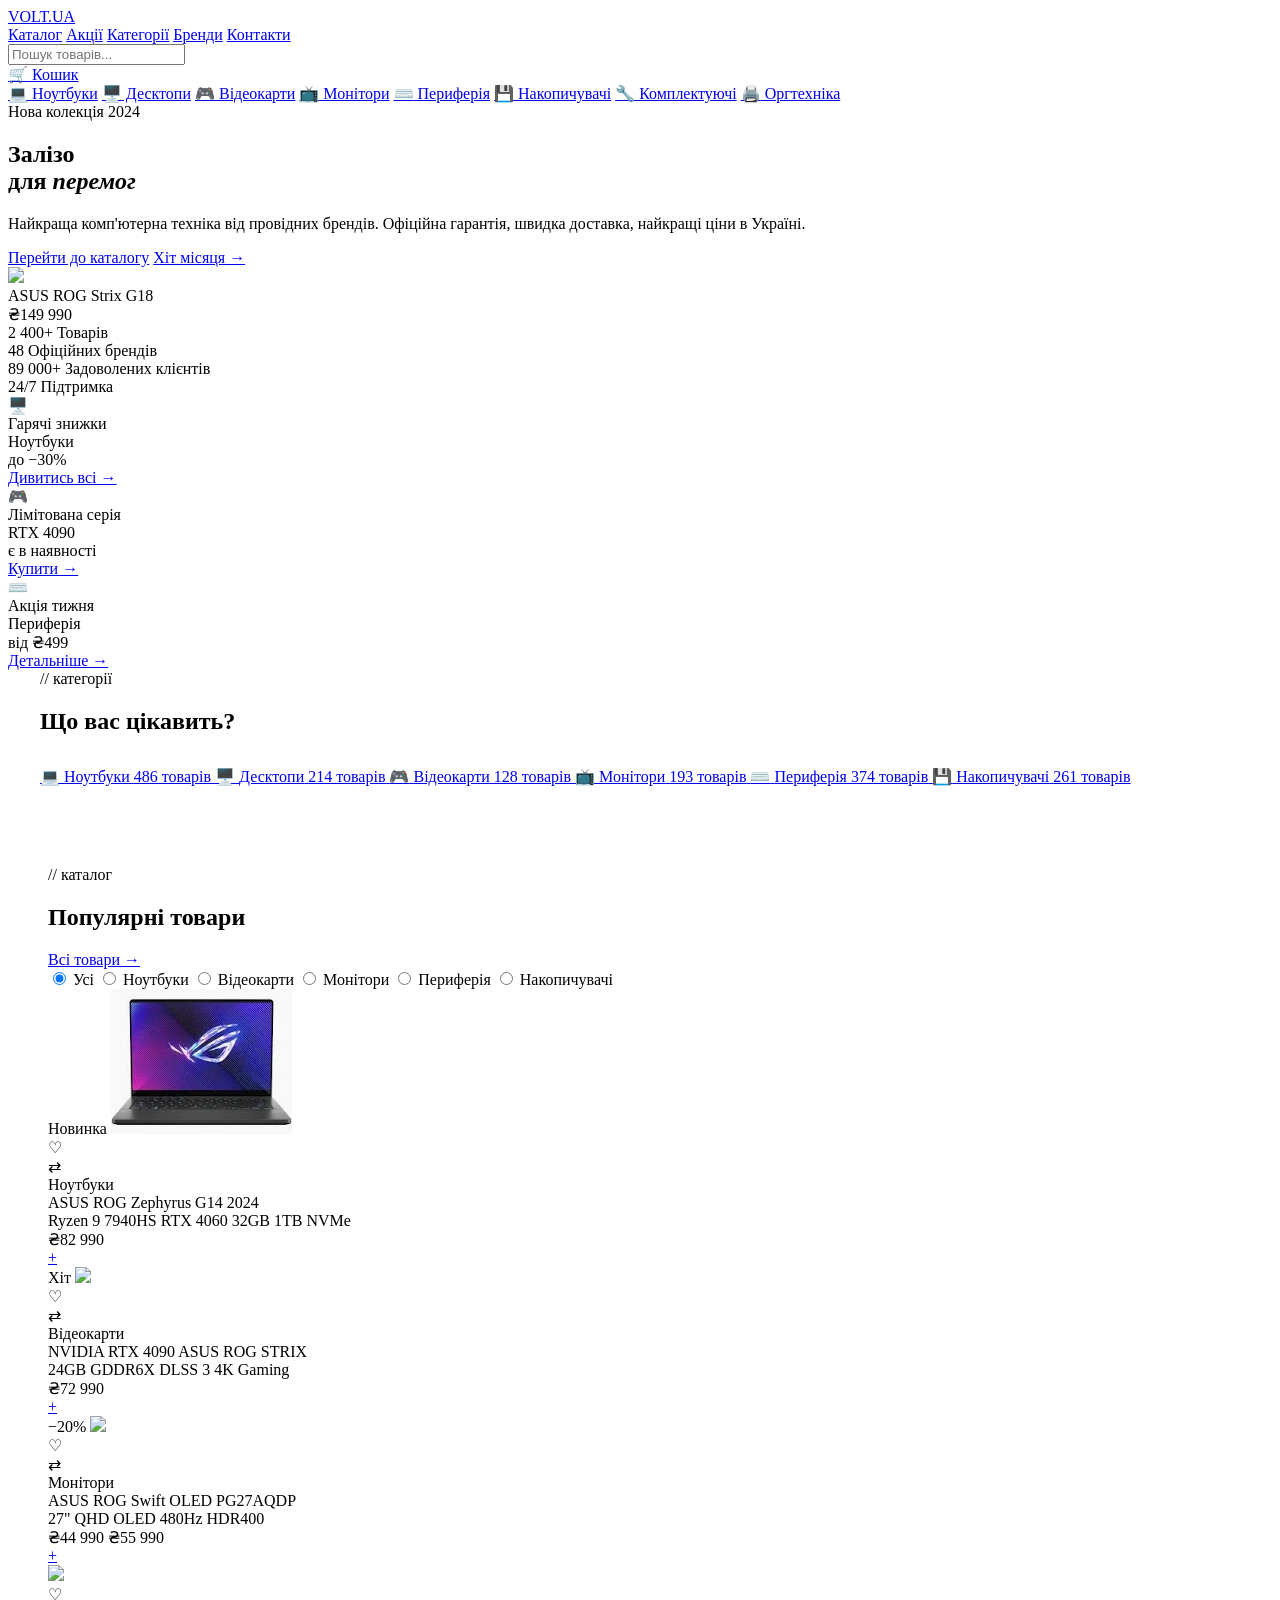
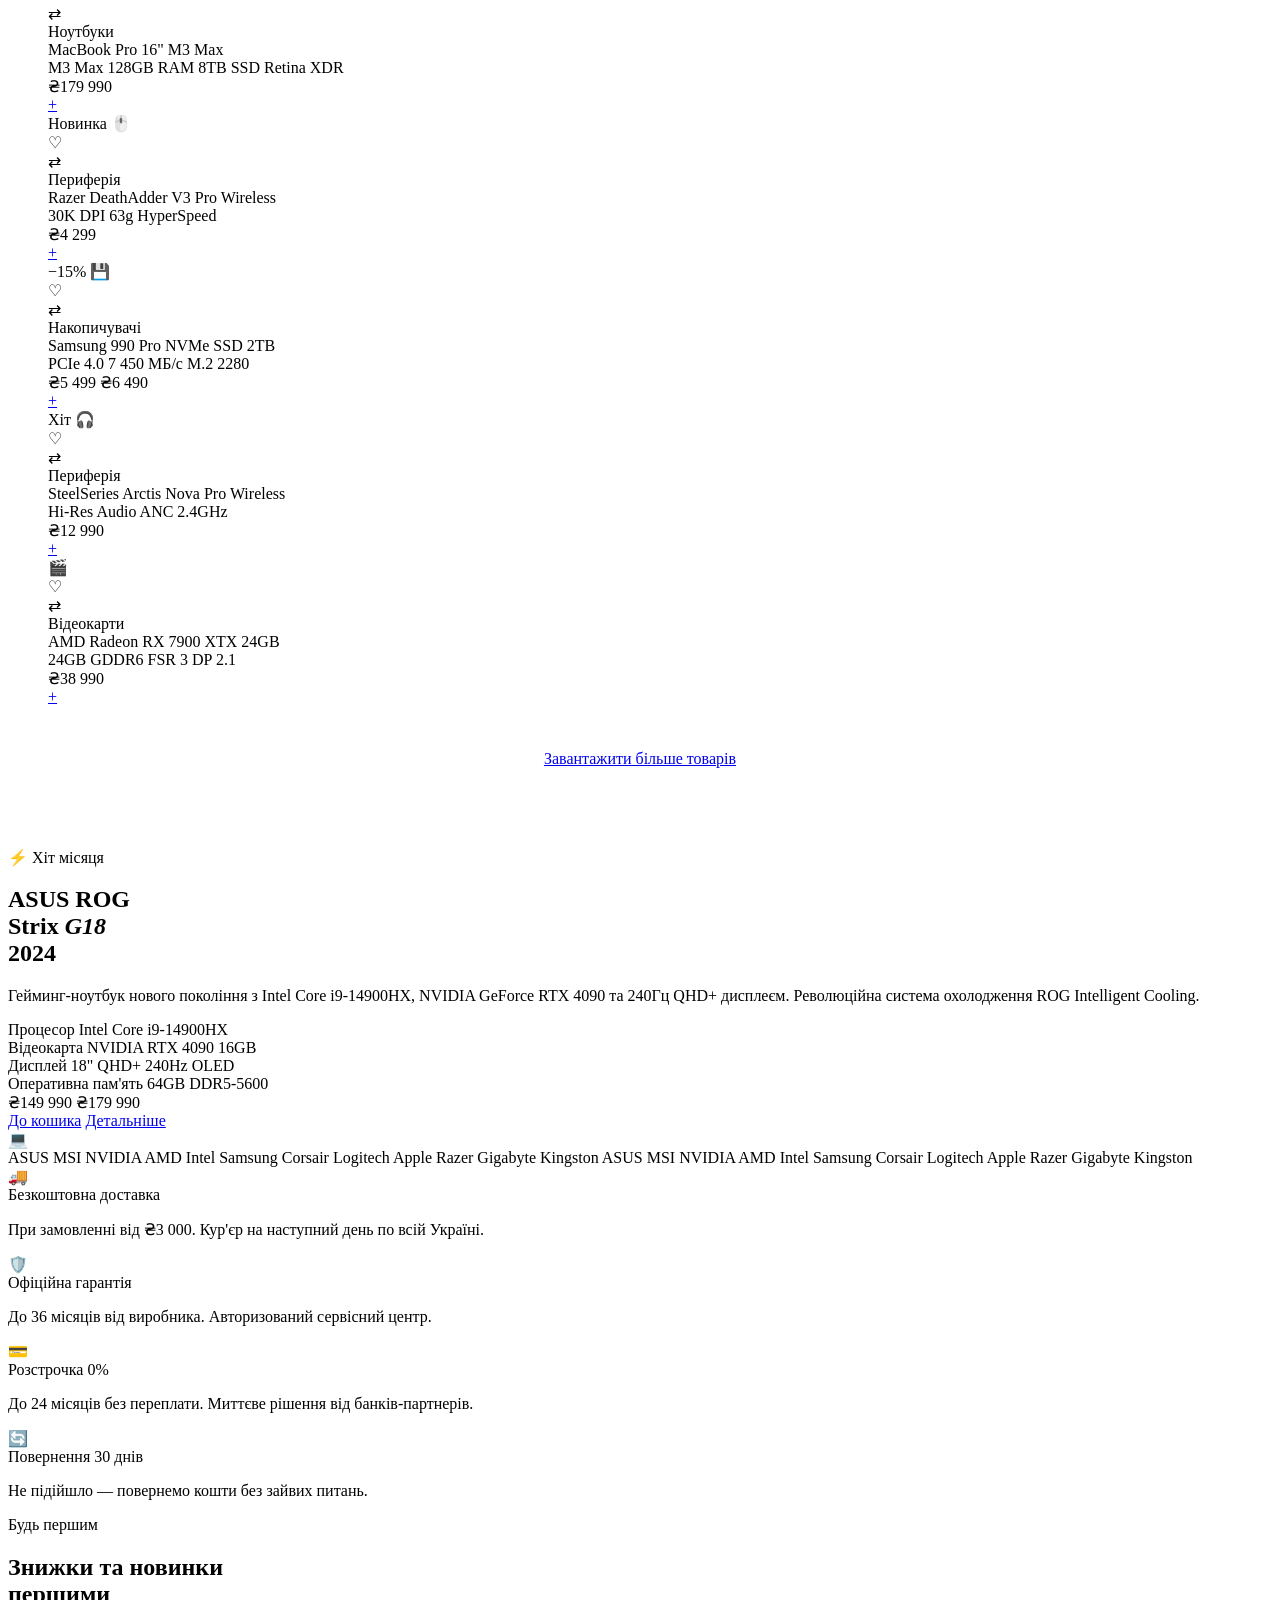
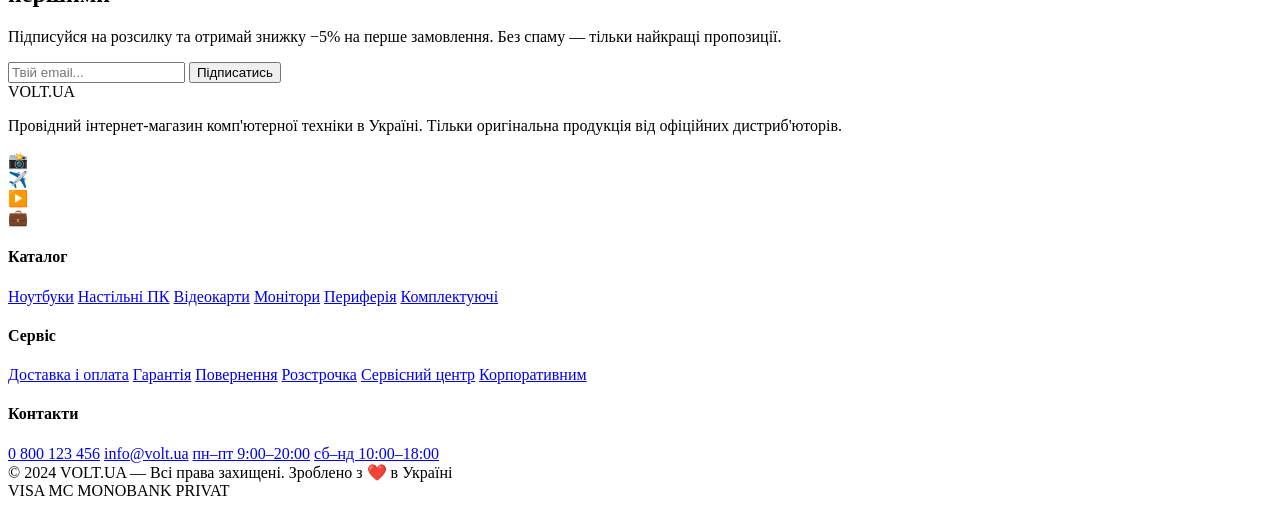
==== index.html @ b7cca6ff "Create index.html" ====
<!DOCTYPE html>
<html lang="uk">
<head>
<meta charset="UTF-8">
<meta name="viewport" content="width=device-width, initial-scale=1.0">
<title>VOLT — Комп'ютерна техніка</title>
<link href="https://fonts.googleapis.com/css2?family=Bebas+Neue&family=DM+Sans:ital,wght@0,300;0,400;0,500;0,700;1,300&display=swap" rel="stylesheet">
<link rel="stylesheet" href="style.css">
</head>
<body>

<!-- ══════════════ HEADER ══════════════ -->
<header>
  <div class="nav-top">
    <a href="index.htnl" class="logo">VOLT<span>.</span>UA</a>
    <nav>
      <a href="#catalog">Каталог</a>
      <a href="#deal">Акції</a>
      <a href="categories.html">Категорії</a>
      <a href="#">Бренди</a>
      <a href="#">Контакти</a>
    </nav>
    <div class="nav-actions">
      <div class="search-wrap">
        <input type="text" placeholder="Пошук товарів...">
      </div>
      <a href="#" class="btn-cart">🛒 Кошик</a>
    </div>
  </div>
  <div class="nav-cats">
    <a href="#"><span class="icon">💻</span> Ноутбуки</a>
    <a href="#"><span class="icon">🖥️</span> Десктопи</a>
    <a href="#"><span class="icon">🎮</span> Відеокарти</a>
    <a href="#"><span class="icon">📺</span> Монітори</a>
    <a href="#"><span class="icon">⌨️</span> Периферія</a>
    <a href="#"><span class="icon">💾</span> Накопичувачі</a>
    <a href="#"><span class="icon">🔧</span> Комплектуючі</a>
    <a href="#"><span class="icon">🖨️</span> Оргтехніка</a>
  </div>
</header>

<!-- ══════════════ HERO ══════════════ -->
<section class="hero">
  <div class="hero-left">
    <div class="hero-eyebrow">Нова колекція 2024</div>
    <h1>Залізо<br>для <em>перемог</em></h1>
    <p class="hero-desc">Найкраща комп'ютерна техніка від провідних брендів. Офіційна гарантія, швидка доставка, найкращі ціни в Україні.</p>
    <div class="hero-buttons">
      <a href="#catalog" class="btn-primary">Перейти до каталогу</a>
      <a href="#deal" class="btn-ghost">Хіт місяця →</a>
    </div>
  </div>
  <div class="hero-right">
    <div class="hero-product">
      <span class="hero-product-emoji"><img src="https://encrypted-tbn2.gstatic.com/shopping?q=tbn:ANd9GcSAC4GEEsWsHorjK1Jh6kfJPAqMal9rqmzGXRKTaHQz8v4PM6tdvOJUWlpyDZQX04gEIL6eSB9Iofv35BbT1B2S3VdIdwy3G1aPJ7u5HfM7FJLKIXAPGVtzKfrZF0kI7_7Br0mo82LzsQ&usqp=CAc"></span>
      <div class="hero-product-info">
        <div class="hero-product-name">ASUS ROG Strix G18</div>
        <div class="hero-product-price">₴149 990</div>
      </div>
    </div>
  </div>
  <div class="hero-stats">
    <div class="stat">
      <span class="stat-num">2 400+</span>
      <span class="stat-label">Товарів</span>
    </div>
    <div class="stat">
      <span class="stat-num">48</span>
      <span class="stat-label">Офіційних брендів</span>
    </div>
    <div class="stat">
      <span class="stat-num">89 000+</span>
      <span class="stat-label">Задоволених клієнтів</span>
    </div>
    <div class="stat">
      <span class="stat-num">24/7</span>
      <span class="stat-label">Підтримка</span>
    </div>
  </div>
</section>

<!-- ══════════════ PROMO ROW ══════════════ -->
<div class="promo-row">
  <div class="promo-card promo-card-1">
    <span class="promo-emoji">🖥️</span>
    <div class="promo-over">Гарячі знижки</div>
    <div class="promo-title">Ноутбуки<br>до −30%</div>
    <a href="#catalog" class="promo-link">Дивитись всі →</a>
  </div>
  <div class="promo-card promo-card-2">
    <span class="promo-emoji">🎮</span>
    <div class="promo-over">Лімітована серія</div>
    <div class="promo-title">RTX 4090<br>є в наявності</div>
    <a href="#catalog" class="promo-link">Купити →</a>
  </div>
  <div class="promo-card promo-card-3">
    <span class="promo-emoji">⌨️</span>
    <div class="promo-over">Акція тижня</div>
    <div class="promo-title">Периферія<br>від ₴499</div>
    <a href="#catalog" class="promo-link">Детальніше →</a>
  </div>
</div>

<!-- ══════════════ CATEGORIES ══════════════ -->
<section class="cat-section" id="categories">
  <div class="section-head" style="max-width:1200px;margin:0 auto 32px;">
    <div>
      <span class="section-label">// категорії</span>
      <h2 class="section-title">Що вас цікавить?</h2>
    </div>
  </div>
  <div class="cat-grid" style="max-width:1200px;margin:0 auto;">
    <a href="#" class="cat-card">
      <span class="cat-emoji">💻</span>
      <span class="cat-name">Ноутбуки</span>
      <span class="cat-count">486 товарів</span>
    </a>
    <a href="#" class="cat-card">
      <span class="cat-emoji">🖥️</span>
      <span class="cat-name">Десктопи</span>
      <span class="cat-count">214 товарів</span>
    </a>
    <a href="#" class="cat-card">
      <span class="cat-emoji">🎮</span>
      <span class="cat-name">Відеокарти</span>
      <span class="cat-count">128 товарів</span>
    </a>
    <a href="#" class="cat-card">
      <span class="cat-emoji">📺</span>
      <span class="cat-name">Монітори</span>
      <span class="cat-count">193 товарів</span>
    </a>
    <a href="#" class="cat-card">
      <span class="cat-emoji">⌨️</span>
      <span class="cat-name">Периферія</span>
      <span class="cat-count">374 товарів</span>
    </a>
    <a href="#" class="cat-card">
      <span class="cat-emoji">💾</span>
      <span class="cat-name">Накопичувачі</span>
      <span class="cat-count">261 товарів</span>
    </a>
  </div>
</section>

<!-- ══════════════ CATALOG ══════════════ -->
<section class="products-section" id="catalog" style="padding: 80px 40px; background: var(--paper);">
  <div style="max-width:1200px; margin: 0 auto;">
    <div class="section-head">
      <div>
        <span class="section-label">// каталог</span>
        <h2 class="section-title">Популярні товари</h2>
      </div>
      <a href="#" class="section-link">Всі товари →</a>
    </div>

    <!-- CSS-only filter tabs -->
    <div class="filter-wrap">
      <input type="radio" name="cat" id="f-all"        checked>
      <label class="filter-label" for="f-all">Усі</label>

      <input type="radio" name="cat" id="f-laptop">
      <label class="filter-label" for="f-laptop">Ноутбуки</label>

      <input type="radio" name="cat" id="f-gpu">
      <label class="filter-label" for="f-gpu">Відеокарти</label>

      <input type="radio" name="cat" id="f-monitor">
      <label class="filter-label" for="f-monitor">Монітори</label>

      <input type="radio" name="cat" id="f-peripheral">
      <label class="filter-label" for="f-peripheral">Периферія</label>

      <input type="radio" name="cat" id="f-storage">
      <label class="filter-label" for="f-storage">Накопичувачі</label>
    </div>

    <div class="products-grid">

      <!-- CARD 1 -->
      <div class="product-card">
        <div class="product-img-wrap">
          <span class="badge badge-new">Новинка</span>
          <span class="product-emoji"><img src="[data-uri]"></span>
          <div class="overlay-actions">
            <div class="overlay-btn" title="До бажаного">♡</div>
            <div class="overlay-btn" title="Порівняти">⇄</div>
          </div>
        </div>
        <div class="product-body">
          <div class="product-cat">Ноутбуки</div>
          <div class="product-name">ASUS ROG Zephyrus G14 2024</div>
          <div class="product-specs">
            <span class="spec">Ryzen 9 7940HS</span>
            <span class="spec">RTX 4060</span>
            <span class="spec">32GB</span>
            <span class="spec">1TB NVMe</span>
          </div>
          <div class="product-footer">
            <div class="price-block">
              <span class="price">₴82 990</span>
            </div>
            <a href="#" class="btn-add">+</a>
          </div>
        </div>
      </div>

      <!-- CARD 2 -->
      <div class="product-card">
        <div class="product-img-wrap">
          <span class="badge badge-top">Хіт</span>
          <span class="product-emoji"><img src="https://encrypted-tbn0.gstatic.com/shopping?q=tbn:ANd9GcQSTfS9SZgynrJTQGkogA1tUG-Rt7R0pGaMGbECog169invZQDd1x1CpWnk6Uh4xh0jP87QY1qUSXbvftTonrRkdrJFteoFP-eeOvoE-jb1zadgaWJ3Kqn6NOort65HE2XfYp0sK6Y&usqp=CAc"></span>
          <div class="overlay-actions">
            <div class="overlay-btn">♡</div>
            <div class="overlay-btn">⇄</div>
          </div>
        </div>
        <div class="product-body">
          <div class="product-cat">Відеокарти</div>
          <div class="product-name">NVIDIA RTX 4090 ASUS ROG STRIX</div>
          <div class="product-specs">
            <span class="spec">24GB GDDR6X</span>
            <span class="spec">DLSS 3</span>
            <span class="spec">4K Gaming</span>
          </div>
          <div class="product-footer">
            <div class="price-block">
              <span class="price">₴72 990</span>
            </div>
            <a href="#" class="btn-add">+</a>
          </div>
        </div>
      </div>

      <!-- CARD 3 -->
      <div class="product-card">
        <div class="product-img-wrap">
          <span class="badge badge-sale">−20%</span>
          <span class="product-emoji"><img src="https://encrypted-tbn0.gstatic.com/shopping?q=tbn:ANd9GcSfP3fnkNcqcLHjMYZFLxjLGPZ8iK7JZ9mSj_fHyIe-ks8vdwjk3xVb2Y3udqwdkdhgA2Uy2CdnwXNn2wfUtpNwYJIlbcuJIHVEOMcZ9xWHIx_NYeSNKRSo3JUMCCl7GG1Qq82a825Xegs&usqp=CAc"></span>
          <div class="overlay-actions">
            <div class="overlay-btn">♡</div>
            <div class="overlay-btn">⇄</div>
          </div>
        </div>
        <div class="product-body">
          <div class="product-cat">Монітори</div>
          <div class="product-name">ASUS ROG Swift OLED PG27AQDP</div>
          <div class="product-specs">
            <span class="spec">27" QHD OLED</span>
            <span class="spec">480Hz</span>
            <span class="spec">HDR400</span>
          </div>
          <div class="product-footer">
            <div class="price-block">
              <span class="price">₴44 990</span>
              <span class="price-old">₴55 990</span>
            </div>
            <a href="#" class="btn-add">+</a>
          </div>
        </div>
      </div>

      <!-- CARD 4 -->
      <div class="product-card">
        <div class="product-img-wrap">
          <span class="product-emoji"><img src="https://encrypted-tbn2.gstatic.com/shopping?q=tbn:ANd9GcRlSu5q-xAAjv3G4Az3WqLY2bEqYXc-hnwq4ZnHgR-ZCf2zFcl_VC_SK78RnVCLeZzYYRZsrS_wbjYfSV-ua2ZLOQ2gZmh7ms2e7lHNJXPV9S5R0ai6HRkm5MIdeCH8I1WQ_sjjyNH_cR8&usqp=CAc"></span>
          <div class="overlay-actions">
            <div class="overlay-btn">♡</div>
            <div class="overlay-btn">⇄</div>
          </div>
        </div>
        <div class="product-body">
          <div class="product-cat">Ноутбуки</div>
          <div class="product-name">MacBook Pro 16" M3 Max</div>
          <div class="product-specs">
            <span class="spec">M3 Max</span>
            <span class="spec">128GB RAM</span>
            <span class="spec">8TB SSD</span>
            <span class="spec">Retina XDR</span>
          </div>
          <div class="product-footer">
            <div class="price-block">
              <span class="price">₴179 990</span>
            </div>
            <a href="#" class="btn-add">+</a>
          </div>
        </div>
      </div>

      <!-- CARD 5 -->
      <div class="product-card">
        <div class="product-img-wrap">
          <span class="badge badge-new">Новинка</span>
          <span class="product-emoji">🖱️</span>
          <div class="overlay-actions">
            <div class="overlay-btn">♡</div>
            <div class="overlay-btn">⇄</div>
          </div>
        </div>
        <div class="product-body">
          <div class="product-cat">Периферія</div>
          <div class="product-name">Razer DeathAdder V3 Pro Wireless</div>
          <div class="product-specs">
            <span class="spec">30K DPI</span>
            <span class="spec">63g</span>
            <span class="spec">HyperSpeed</span>
          </div>
          <div class="product-footer">
            <div class="price-block">
              <span class="price">₴4 299</span>
            </div>
            <a href="#" class="btn-add">+</a>
          </div>
        </div>
      </div>

      <!-- CARD 6 -->
      <div class="product-card">
        <div class="product-img-wrap">
          <span class="badge badge-sale">−15%</span>
          <span class="product-emoji">💾</span>
          <div class="overlay-actions">
            <div class="overlay-btn">♡</div>
            <div class="overlay-btn">⇄</div>
          </div>
        </div>
        <div class="product-body">
          <div class="product-cat">Накопичувачі</div>
          <div class="product-name">Samsung 990 Pro NVMe SSD 2TB</div>
          <div class="product-specs">
            <span class="spec">PCIe 4.0</span>
            <span class="spec">7 450 МБ/с</span>
            <span class="spec">M.2 2280</span>
          </div>
          <div class="product-footer">
            <div class="price-block">
              <span class="price">₴5 499</span>
              <span class="price-old">₴6 490</span>
            </div>
            <a href="#" class="btn-add">+</a>
          </div>
        </div>
      </div>

      <!-- CARD 7 -->
      <div class="product-card">
        <div class="product-img-wrap">
          <span class="badge badge-top">Хіт</span>
          <span class="product-emoji">🎧</span>
          <div class="overlay-actions">
            <div class="overlay-btn">♡</div>
            <div class="overlay-btn">⇄</div>
          </div>
        </div>
        <div class="product-body">
          <div class="product-cat">Периферія</div>
          <div class="product-name">SteelSeries Arctis Nova Pro Wireless</div>
          <div class="product-specs">
            <span class="spec">Hi-Res Audio</span>
            <span class="spec">ANC</span>
            <span class="spec">2.4GHz</span>
          </div>
          <div class="product-footer">
            <div class="price-block">
              <span class="price">₴12 990</span>
            </div>
            <a href="#" class="btn-add">+</a>
          </div>
        </div>
      </div>

      <!-- CARD 8 -->
      <div class="product-card">
        <div class="product-img-wrap">
          <span class="product-emoji">🎬</span>
          <div class="overlay-actions">
            <div class="overlay-btn">♡</div>
            <div class="overlay-btn">⇄</div>
          </div>
        </div>
        <div class="product-body">
          <div class="product-cat">Відеокарти</div>
          <div class="product-name">AMD Radeon RX 7900 XTX 24GB</div>
          <div class="product-specs">
            <span class="spec">24GB GDDR6</span>
            <span class="spec">FSR 3</span>
            <span class="spec">DP 2.1</span>
          </div>
          <div class="product-footer">
            <div class="price-block">
              <span class="price">₴38 990</span>
            </div>
            <a href="#" class="btn-add">+</a>
          </div>
        </div>
      </div>

    </div><!-- /products-grid -->

    <div style="text-align:center; margin-top:44px;">
      <a href="#" class="btn-primary" style="display:inline-block;">Завантажити більше товарів</a>
    </div>
  </div>
</section>

<!-- ══════════════ DEAL OF THE MONTH ══════════════ -->
<section class="deal-section" id="deal">
  <div class="deal-inner">
    <div class="deal-left">
      <div class="deal-over">⚡ Хіт місяця</div>
      <h2 class="deal-title">ASUS ROG<br>Strix <em>G18</em><br>2024</h2>
      <p class="deal-desc">Гейминг-ноутбук нового покоління з Intel Core i9-14900HX, NVIDIA GeForce RTX 4090 та 240Гц QHD+ дисплеєм. Революційна система охолодження ROG Intelligent Cooling.</p>

      <div class="deal-specs">
        <div class="deal-spec-item">
          <span class="deal-spec-key">Процесор</span>
          <span class="deal-spec-val">Intel Core i9-14900HX</span>
        </div>
        <div class="deal-spec-item">
          <span class="deal-spec-key">Відеокарта</span>
          <span class="deal-spec-val">NVIDIA RTX 4090 16GB</span>
        </div>
        <div class="deal-spec-item">
          <span class="deal-spec-key">Дисплей</span>
          <span class="deal-spec-val">18" QHD+ 240Hz OLED</span>
        </div>
        <div class="deal-spec-item">
          <span class="deal-spec-key">Оперативна пам'ять</span>
          <span class="deal-spec-val">64GB DDR5-5600</span>
        </div>
      </div>

      <div class="deal-price-row">
        <span class="deal-price">₴149 990</span>
        <span class="deal-price-old">₴179 990</span>
      </div>
      <div class="deal-actions">
        <a href="#" class="btn-primary">До кошика</a>
        <a href="#" class="btn-ghost">Детальніше</a>
      </div>
    </div>
    <div class="deal-right">
      <span class="deal-emoji">💻</span>
    </div>
  </div>
</section>

<!-- ══════════════ BRANDS ══════════════ -->
<div class="brands-section">
  <div class="brands-inner">
    <span class="brand-item">ASUS</span>
    <span class="brand-item">MSI</span>
    <span class="brand-item">NVIDIA</span>
    <span class="brand-item">AMD</span>
    <span class="brand-item">Intel</span>
    <span class="brand-item">Samsung</span>
    <span class="brand-item">Corsair</span>
    <span class="brand-item">Logitech</span>
    <span class="brand-item">Apple</span>
    <span class="brand-item">Razer</span>
    <span class="brand-item">Gigabyte</span>
    <span class="brand-item">Kingston</span>
    <span class="brand-item">ASUS</span>
    <span class="brand-item">MSI</span>
    <span class="brand-item">NVIDIA</span>
    <span class="brand-item">AMD</span>
    <span class="brand-item">Intel</span>
    <span class="brand-item">Samsung</span>
    <span class="brand-item">Corsair</span>
    <span class="brand-item">Logitech</span>
    <span class="brand-item">Apple</span>
    <span class="brand-item">Razer</span>
    <span class="brand-item">Gigabyte</span>
    <span class="brand-item">Kingston</span>
  </div>
</div>

<!-- ══════════════ USP ══════════════ -->
<section class="usp-section">
  <div class="usp-grid">
    <div class="usp-item">
      <span class="usp-icon">🚚</span>
      <div class="usp-title">Безкоштовна доставка</div>
      <p class="usp-desc">При замовленні від ₴3 000. Кур'єр на наступний день по всій Україні.</p>
    </div>
    <div class="usp-item">
      <span class="usp-icon">🛡️</span>
      <div class="usp-title">Офіційна гарантія</div>
      <p class="usp-desc">До 36 місяців від виробника. Авторизований сервісний центр.</p>
    </div>
    <div class="usp-item">
      <span class="usp-icon">💳</span>
      <div class="usp-title">Розстрочка 0%</div>
      <p class="usp-desc">До 24 місяців без переплати. Миттєве рішення від банків-партнерів.</p>
    </div>
    <div class="usp-item">
      <span class="usp-icon">🔄</span>
      <div class="usp-title">Повернення 30 днів</div>
      <p class="usp-desc">Не підійшло — повернемо кошти без зайвих питань.</p>
    </div>
  </div>
</section>

<!-- ══════════════ NEWSLETTER ══════════════ -->
<section class="newsletter">
  <div class="newsletter-inner">
    <div class="newsletter-tag">Будь першим</div>
    <h2>Знижки та новинки<br>першими</h2>
    <p>Підписуйся на розсилку та отримай знижку −5% на перше замовлення. Без спаму — тільки найкращі пропозиції.</p>
    <div class="newsletter-form">
      <input type="email" placeholder="Твій email...">
      <button type="submit">Підписатись</button>
    </div>
  </div>
</section>

<!-- ══════════════ FOOTER ══════════════ -->
<footer>
  <div class="footer-grid">
    <div class="footer-brand">
      <span class="footer-logo">VOLT<span>.</span>UA</span>
      <p class="footer-desc">Провідний інтернет-магазин комп'ютерної техніки в Україні. Тільки оригінальна продукція від офіційних дистриб'юторів.</p>
      <div class="footer-socials">
        <div class="social-btn">📸</div>
        <div class="social-btn">✈️</div>
        <div class="social-btn">▶️</div>
        <div class="social-btn">💼</div>
      </div>
    </div>
    <div class="footer-col">
      <h4>Каталог</h4>
      <a href="#">Ноутбуки</a>
      <a href="#">Настільні ПК</a>
      <a href="#">Відеокарти</a>
      <a href="#">Монітори</a>
      <a href="#">Периферія</a>
      <a href="#">Комплектуючі</a>
    </div>
    <div class="footer-col">
      <h4>Сервіс</h4>
      <a href="#">Доставка і оплата</a>
      <a href="#">Гарантія</a>
      <a href="#">Повернення</a>
      <a href="#">Розстрочка</a>
      <a href="#">Сервісний центр</a>
      <a href="#">Корпоративним</a>
    </div>
    <div class="footer-col">
      <h4>Контакти</h4>
      <a href="#">0 800 123 456</a>
      <a href="#">info@volt.ua</a>
      <a href="#">пн–пт 9:00–20:00</a>
      <a href="#">сб–нд 10:00–18:00</a>
    </div>
  </div>
  <div class="footer-bottom">
    <span class="footer-copy">© 2024 <span>VOLT.UA</span> — Всі права захищені. Зроблено з ❤️ в Україні</span>
    <div class="footer-pay">
      <span class="pay-icon">VISA</span>
      <span class="pay-icon">MC</span>
      <span class="pay-icon">MONOBANK</span>
      <span class="pay-icon">PRIVAT</span>
    </div>
  </div>
</footer>

</body>
</html>
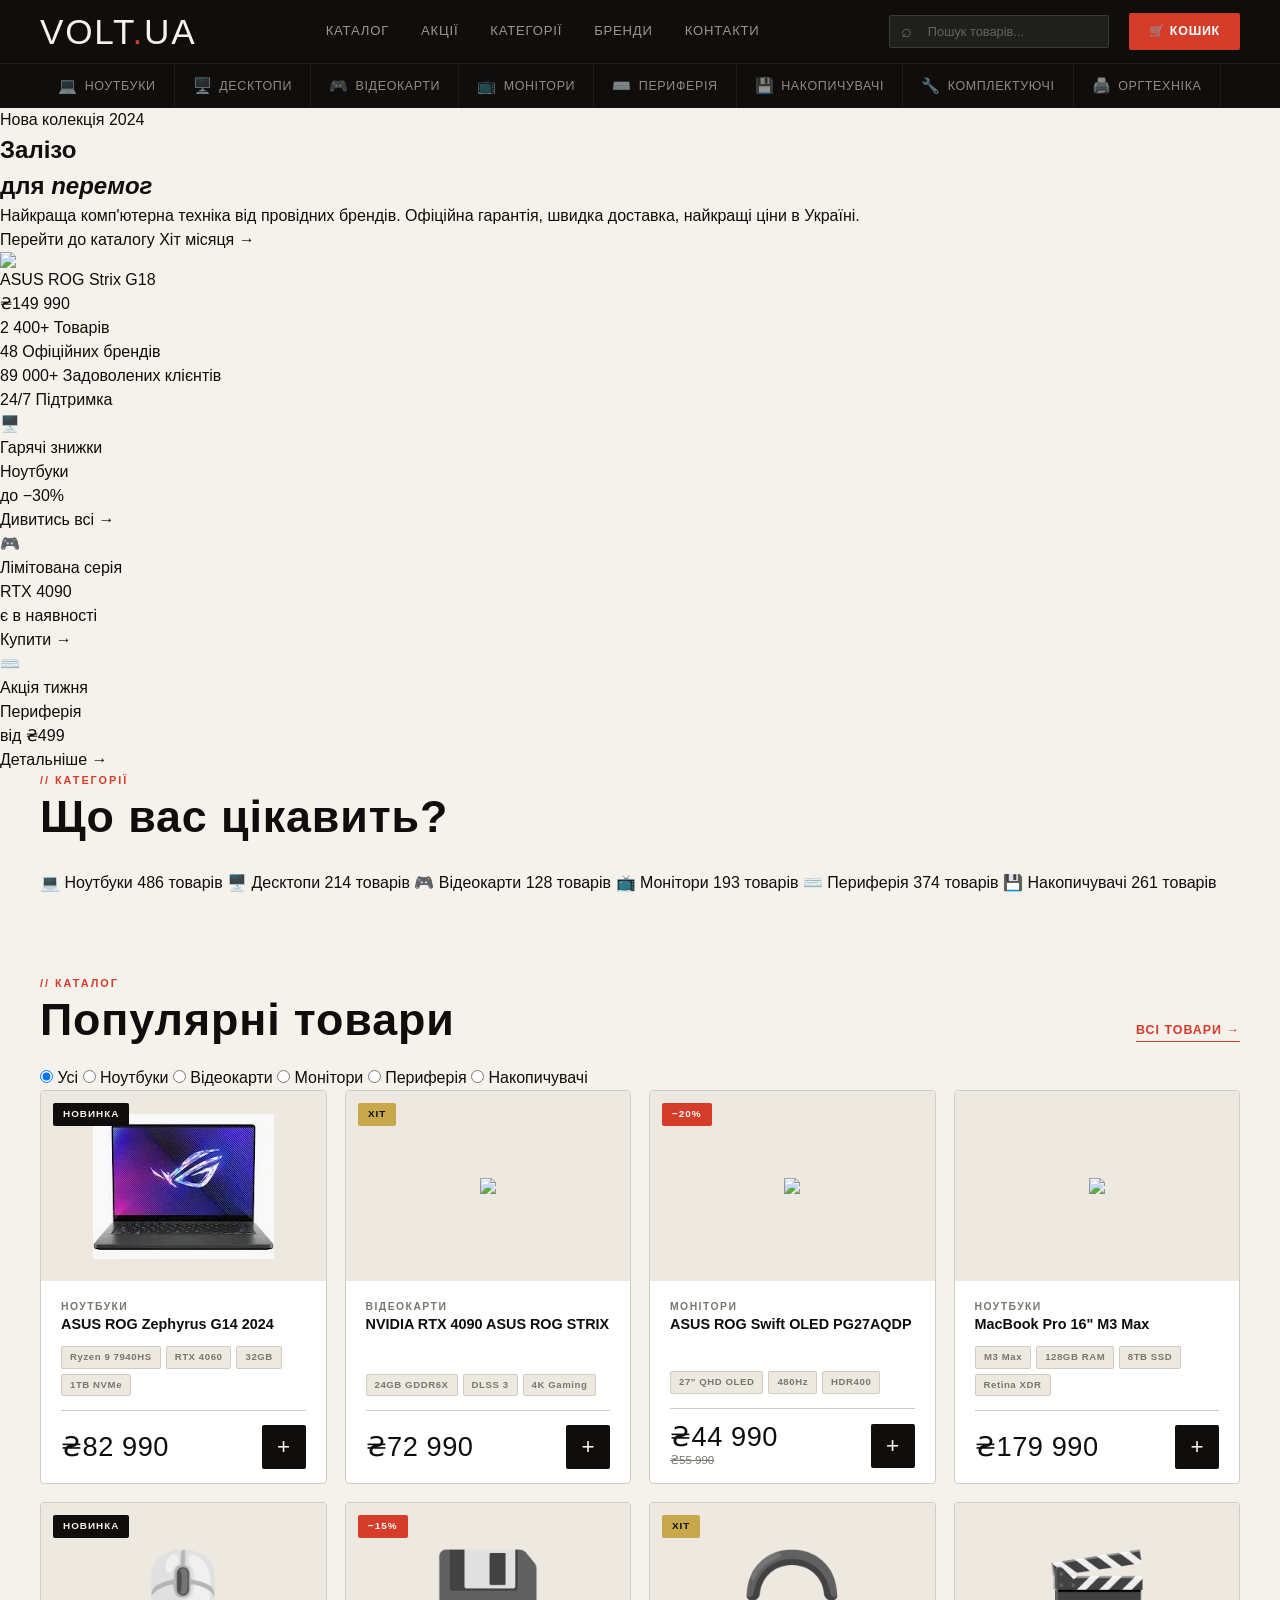
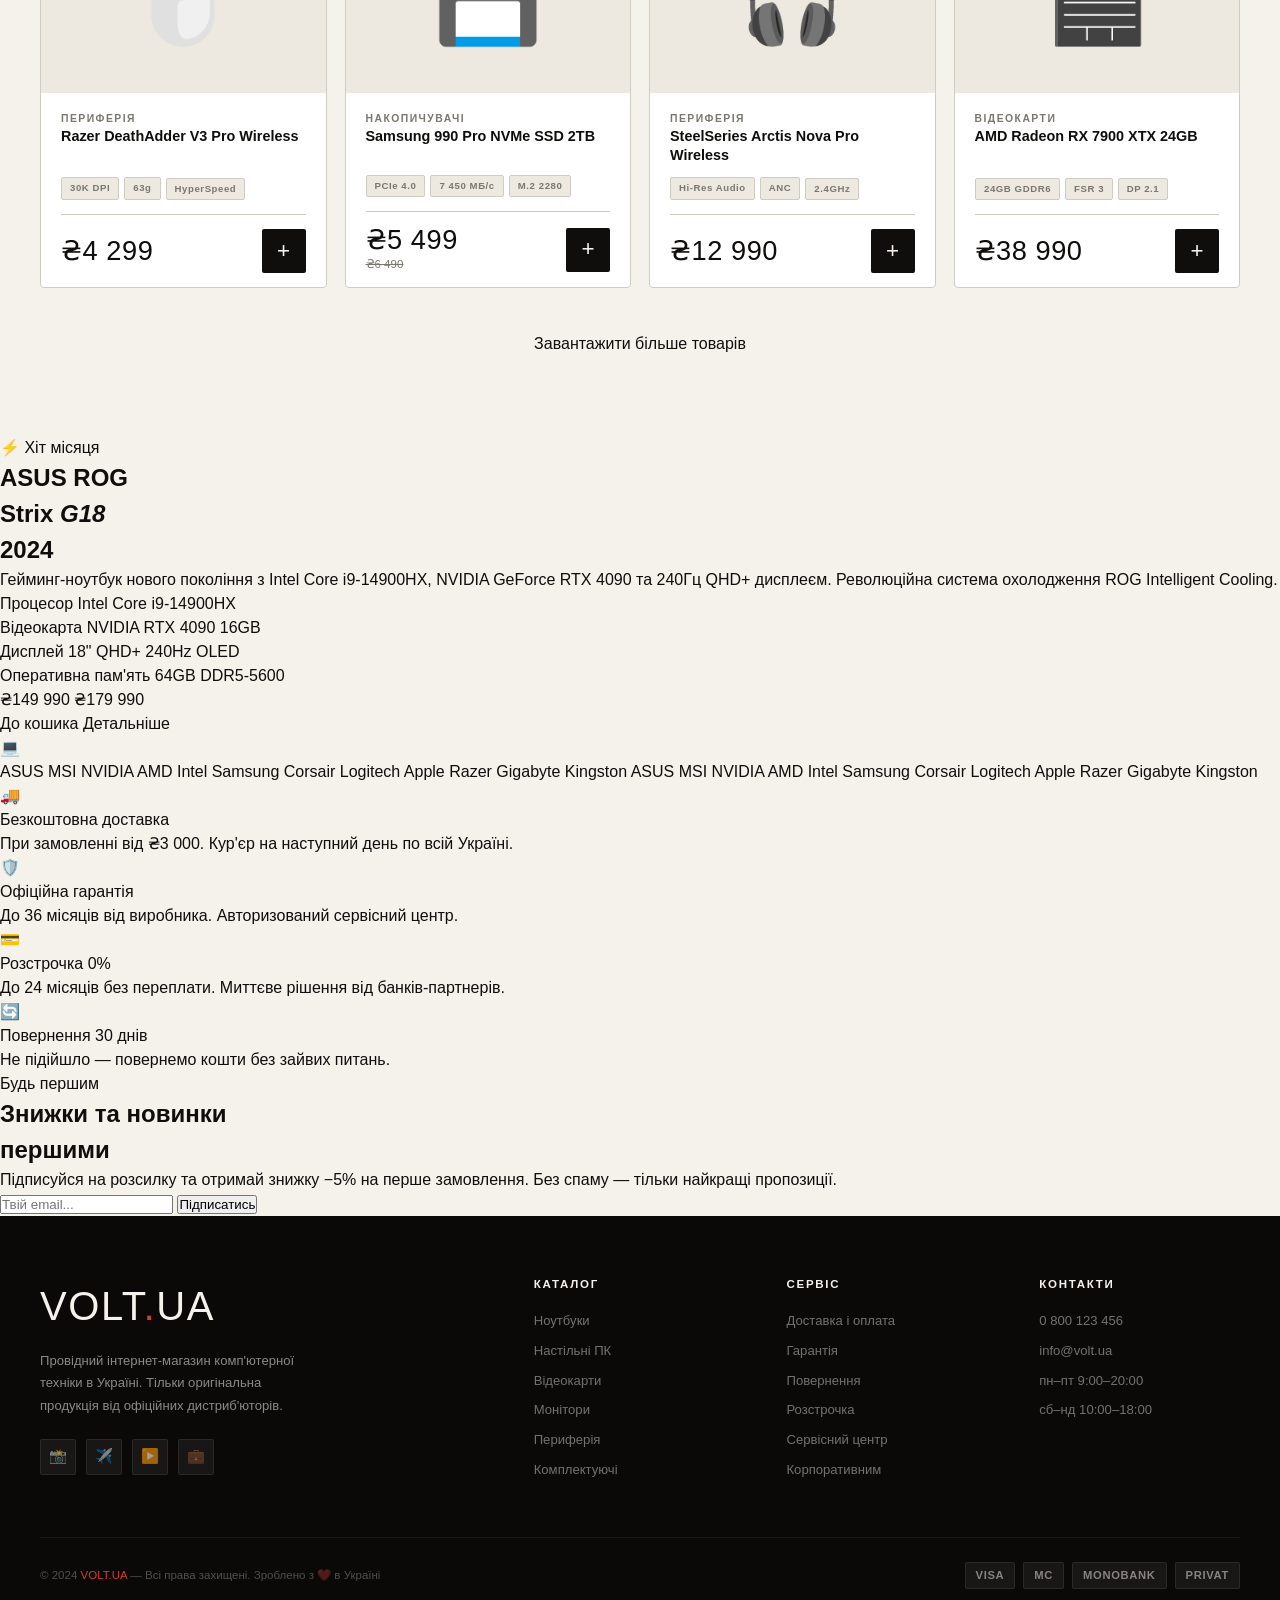
==== commit 6ae61ce2: "Update index.html" ====
--- a/index.html
+++ b/index.html
@@ -13,7 +13,7 @@
 <!-- ══════════════ HEADER ══════════════ -->
 <header>
   <div class="nav-top">
-    <a href="index.htnl" class="logo">VOLT<span>.</span>UA</a>
+    <a href="index.html" class="logo">VOLT<span>.</span>UA</a>
     <nav>
       <a href="#catalog">Каталог</a>
       <a href="#deal">Акції</a>
--- a/style.css
+++ b/style.css
@@ -0,0 +1,1369 @@
+body {
+    font-family: sans-serif;
+}
+
+:root {
+  --ink:      #0f0e0c;
+  --paper:    #f5f2ec;
+  --cream:    #ede9e0;
+  --warm:     #e8e2d5;
+  --red:      #d63c2a;
+  --red-dark: #b02d1e;
+  --gold:     #c8a84b;
+  --muted:    #7a776f;
+  --border:   #d0ccc3;
+  --card:     #ffffff;
+
+  --ff-display: 'Bebas Neue', sans-serif;
+  --ff-body:    'DM Sans', sans-serif;
+}
+
+*, *::before, *::after { box-sizing: border-box; margin: 0; padding: 0; }
+html { scroll-behavior: smooth; }
+body {
+  background: var(--paper);
+  color: var(--ink);
+  font-family: var(--ff-body);
+  font-size: 16px;
+  line-height: 1.5;
+  overflow-x: hidden;
+}
+img { display: block; max-width: 100%; }
+a  { color: inherit; text-decoration: none; }
+ul { list-style: none; }
+
+/* ══════════════════════════════════════════════
+   HEADER & NAV
+══════════════════════════════════════════════ */
+header {
+  position: sticky;
+  top: 0;
+  z-index: 100;
+  background: var(--ink);
+  color: var(--paper);
+}
+
+.nav-top {
+  display: flex;
+  align-items: center;
+  justify-content: space-between;
+  padding: 0 40px;
+  height: 64px;
+  border-bottom: 1px solid rgba(255,255,255,0.08);
+}
+
+.logo {
+  font-family: var(--ff-display);
+  font-size: 2.2rem;
+  letter-spacing: 0.05em;
+  color: var(--paper);
+  line-height: 1;
+}
+.logo span { color: var(--red); }
+
+nav {
+  display: flex;
+  gap: 32px;
+  align-items: center;
+}
+nav a {
+  font-size: 0.82rem;
+  font-weight: 500;
+  letter-spacing: 0.06em;
+  text-transform: uppercase;
+  color: rgba(245,242,236,0.6);
+  transition: color 0.2s;
+  position: relative;
+  padding-bottom: 2px;
+}
+nav a::after {
+  content: '';
+  position: absolute;
+  bottom: -2px; left: 0;
+  width: 0; height: 2px;
+  background: var(--red);
+  transition: width 0.25s ease;
+}
+nav a:hover { color: var(--paper); }
+nav a:hover::after { width: 100%; }
+nav a.active { color: var(--paper); }
+nav a.active::after { width: 100%; }
+
+.nav-actions {
+  display: flex;
+  align-items: center;
+  gap: 20px;
+}
+
+.search-wrap {
+  position: relative;
+  display: flex;
+  align-items: center;
+}
+.search-wrap input {
+  background: rgba(255,255,255,0.07);
+  border: 1px solid rgba(255,255,255,0.12);
+  color: var(--paper);
+  padding: 8px 16px 8px 38px;
+  font-family: var(--ff-body);
+  font-size: 0.8rem;
+  width: 220px;
+  outline: none;
+  border-radius: 2px;
+  transition: border-color 0.2s, background 0.2s;
+}
+.search-wrap input::placeholder { color: rgba(255,255,255,0.3); }
+.search-wrap input:focus { border-color: var(--red); background: rgba(255,255,255,0.1); }
+.search-wrap::before {
+  content: '⌕';
+  position: absolute;
+  left: 12px;
+  color: rgba(255,255,255,0.35);
+  font-size: 1.1rem;
+  pointer-events: none;
+  z-index: 1;
+}
+
+.btn-cart {
+  display: flex;
+  align-items: center;
+  gap: 8px;
+  background: var(--red);
+  color: #fff;
+  padding: 9px 20px;
+  font-family: var(--ff-body);
+  font-size: 0.78rem;
+  font-weight: 700;
+  letter-spacing: 0.06em;
+  text-transform: uppercase;
+  border: none;
+  border-radius: 2px;
+  cursor: pointer;
+  transition: background 0.2s;
+  position: relative;
+}
+.btn-cart:hover { background: var(--red-dark); }
+
+.cart-count {
+  position: absolute;
+  top: -6px; right: -6px;
+  background: var(--gold);
+  color: var(--ink);
+  width: 18px; height: 18px;
+  border-radius: 50%;
+  font-size: 0.6rem;
+  font-weight: 800;
+  display: flex;
+  align-items: center;
+  justify-content: center;
+}
+
+.nav-cats {
+  display: flex;
+  gap: 0;
+  padding: 0 40px;
+  height: 44px;
+  overflow: hidden;
+}
+.nav-cats a {
+  display: flex;
+  align-items: center;
+  gap: 7px;
+  font-size: 0.78rem;
+  font-weight: 500;
+  color: rgba(245,242,236,0.55);
+  padding: 0 18px;
+  border-right: 1px solid rgba(255,255,255,0.06);
+  text-transform: uppercase;
+  letter-spacing: 0.05em;
+  transition: color 0.2s, background 0.2s;
+}
+.nav-cats a:hover { color: var(--paper); background: rgba(255,255,255,0.06); }
+.nav-cats a.active-cat {
+  color: var(--paper);
+  background: rgba(214,60,42,0.15);
+  border-bottom: 2px solid var(--red);
+}
+.nav-cats a .icon { font-size: 0.95rem; }
+
+/* ══════════════════════════════════════════════
+   PAGE HEADER / BREADCRUMB
+══════════════════════════════════════════════ */
+.page-header {
+  background: var(--ink);
+  color: var(--paper);
+  padding: 36px 40px 0;
+  border-bottom: 1px solid rgba(255,255,255,0.06);
+  overflow: hidden;
+  position: relative;
+}
+
+.page-header::before {
+  content: 'НОУТБУКИ';
+  position: absolute;
+  right: -20px;
+  bottom: -10px;
+  font-family: var(--ff-display);
+  font-size: 10rem;
+  color: rgba(255,255,255,0.03);
+  line-height: 1;
+  pointer-events: none;
+  letter-spacing: 0.05em;
+}
+
+.breadcrumb {
+  display: flex;
+  align-items: center;
+  gap: 10px;
+  font-size: 0.72rem;
+  font-weight: 500;
+  letter-spacing: 0.06em;
+  text-transform: uppercase;
+  color: rgba(245,242,236,0.35);
+  margin-bottom: 20px;
+}
+.breadcrumb a { color: rgba(245,242,236,0.35); transition: color 0.2s; }
+.breadcrumb a:hover { color: var(--paper); }
+.breadcrumb span { color: rgba(245,242,236,0.6); }
+.breadcrumb-sep { color: rgba(245,242,236,0.15); font-size: 0.8rem; }
+
+.page-header-inner {
+  display: flex;
+  align-items: flex-end;
+  justify-content: space-between;
+  padding-bottom: 28px;
+}
+
+.page-title-block {}
+.page-label {
+  font-size: 0.68rem;
+  font-weight: 700;
+  letter-spacing: 0.2em;
+  text-transform: uppercase;
+  color: var(--red);
+  margin-bottom: 8px;
+  display: flex;
+  align-items: center;
+  gap: 10px;
+}
+.page-label::before {
+  content: '';
+  width: 24px; height: 2px;
+  background: var(--red);
+}
+.page-title {
+  font-family: var(--ff-display);
+  font-size: clamp(3rem, 5vw, 5.5rem);
+  letter-spacing: 0.02em;
+  line-height: 0.9;
+  color: var(--paper);
+}
+.page-count {
+  font-size: 0.8rem;
+  color: rgba(245,242,236,0.35);
+  margin-top: 10px;
+  letter-spacing: 0.06em;
+}
+.page-count strong {
+  color: var(--gold);
+  font-family: var(--ff-display);
+  font-size: 1rem;
+}
+
+.page-header-right {
+  display: flex;
+  align-items: center;
+  gap: 12px;
+  padding-bottom: 4px;
+}
+
+/* ══════════════════════════════════════════════
+   SUBCATEGORY PILLS
+══════════════════════════════════════════════ */
+.subcat-strip {
+  background: var(--cream);
+  border-bottom: 1.5px solid var(--border);
+  padding: 16px 40px;
+  display: flex;
+  gap: 10px;
+  overflow-x: auto;
+  scrollbar-width: none;
+}
+.subcat-strip::-webkit-scrollbar { display: none; }
+
+.subcat-pill {
+  display: inline-flex;
+  align-items: center;
+  gap: 8px;
+  padding: 8px 18px;
+  border: 1.5px solid var(--border);
+  background: var(--card);
+  border-radius: 100px;
+  font-size: 0.75rem;
+  font-weight: 600;
+  letter-spacing: 0.04em;
+  color: var(--muted);
+  white-space: nowrap;
+  cursor: pointer;
+  transition: all 0.2s;
+  text-decoration: none;
+}
+.subcat-pill:hover {
+  border-color: var(--ink);
+  color: var(--ink);
+  background: var(--warm);
+}
+.subcat-pill.active {
+  background: var(--ink);
+  border-color: var(--ink);
+  color: var(--paper);
+}
+.subcat-pill .pill-emoji { font-size: 0.9rem; }
+.subcat-pill .pill-count {
+  background: rgba(0,0,0,0.08);
+  padding: 1px 7px;
+  border-radius: 10px;
+  font-size: 0.62rem;
+}
+.subcat-pill.active .pill-count { background: rgba(255,255,255,0.15); }
+
+/* ══════════════════════════════════════════════
+   MAIN LAYOUT: SIDEBAR + CONTENT
+══════════════════════════════════════════════ */
+.catalog-layout {
+  display: grid;
+  grid-template-columns: 280px 1fr;
+  gap: 0;
+  min-height: calc(100vh - 200px);
+}
+
+/* ══════════════════════════════════════════════
+   SIDEBAR FILTERS
+══════════════════════════════════════════════ */
+.sidebar {
+  background: var(--card);
+  border-right: 1.5px solid var(--border);
+  padding: 32px 28px;
+  position: sticky;
+  top: 108px;
+  height: calc(100vh - 108px);
+  overflow-y: auto;
+  scrollbar-width: thin;
+  scrollbar-color: var(--border) transparent;
+}
+
+.sidebar-section {
+  margin-bottom: 32px;
+  padding-bottom: 32px;
+  border-bottom: 1.5px solid var(--border);
+}
+.sidebar-section:last-child {
+  border-bottom: none;
+  margin-bottom: 0;
+  padding-bottom: 0;
+}
+
+.sidebar-title {
+  font-size: 0.65rem;
+  font-weight: 800;
+  letter-spacing: 0.18em;
+  text-transform: uppercase;
+  color: var(--ink);
+  margin-bottom: 18px;
+  display: flex;
+  align-items: center;
+  justify-content: space-between;
+}
+.sidebar-title-reset {
+  font-size: 0.6rem;
+  font-weight: 600;
+  color: var(--red);
+  letter-spacing: 0.06em;
+  cursor: pointer;
+  transition: opacity 0.2s;
+}
+.sidebar-title-reset:hover { opacity: 0.7; }
+
+/* Price range */
+.price-range {
+  display: flex;
+  flex-direction: column;
+  gap: 14px;
+}
+.price-inputs {
+  display: grid;
+  grid-template-columns: 1fr 1fr;
+  gap: 8px;
+}
+.price-input-wrap {
+  position: relative;
+}
+.price-input-wrap label {
+  position: absolute;
+  top: 6px; left: 10px;
+  font-size: 0.55rem;
+  font-weight: 700;
+  letter-spacing: 0.1em;
+  text-transform: uppercase;
+  color: var(--muted);
+}
+.price-input-wrap input {
+  width: 100%;
+  padding: 22px 10px 8px;
+  border: 1.5px solid var(--border);
+  border-radius: 2px;
+  font-family: var(--ff-body);
+  font-size: 0.82rem;
+  font-weight: 700;
+  color: var(--ink);
+  outline: none;
+  background: var(--cream);
+  transition: border-color 0.2s;
+}
+.price-input-wrap input:focus { border-color: var(--red); }
+
+/* Range track */
+.range-track {
+  position: relative;
+  height: 4px;
+  background: var(--border);
+  border-radius: 2px;
+  margin: 8px 0 4px;
+}
+.range-fill {
+  position: absolute;
+  left: 0; right: 20%;
+  top: 0; bottom: 0;
+  background: var(--red);
+  border-radius: 2px;
+}
+.range-thumb {
+  position: absolute;
+  top: 50%;
+  transform: translate(-50%, -50%);
+  width: 14px; height: 14px;
+  background: var(--card);
+  border: 2.5px solid var(--red);
+  border-radius: 50%;
+  cursor: pointer;
+}
+.range-thumb:nth-child(2) { left: 0%; }
+.range-thumb:nth-child(3) { left: 80%; }
+
+/* Checkboxes */
+.check-list {
+  display: flex;
+  flex-direction: column;
+  gap: 0;
+}
+
+.check-item {
+  display: flex;
+  align-items: center;
+  gap: 10px;
+  padding: 9px 0;
+  border-bottom: 1px solid rgba(0,0,0,0.04);
+  cursor: pointer;
+  transition: background 0.15s;
+}
+.check-item:last-child { border-bottom: none; }
+
+/* CSS-only checkbox trick */
+.check-item input[type="checkbox"] { display: none; }
+.check-box {
+  width: 16px; height: 16px;
+  border: 1.5px solid var(--border);
+  border-radius: 2px;
+  flex-shrink: 0;
+  position: relative;
+  transition: border-color 0.2s, background 0.2s;
+}
+.check-item input:checked ~ .check-label .check-box,
+.check-item:has(input:checked) .check-box {
+  background: var(--ink);
+  border-color: var(--ink);
+}
+.check-item:has(input:checked) .check-box::after {
+  content: '✓';
+  position: absolute;
+  top: 50%; left: 50%;
+  transform: translate(-50%, -50%);
+  color: var(--paper);
+  font-size: 0.55rem;
+  font-weight: 800;
+  line-height: 1;
+}
+.check-label-text {
+  font-size: 0.82rem;
+  font-weight: 500;
+  color: var(--ink);
+  flex: 1;
+  transition: color 0.15s;
+}
+.check-item:has(input:checked) .check-label-text { font-weight: 700; }
+.check-count {
+  font-size: 0.65rem;
+  color: var(--muted);
+  background: var(--cream);
+  padding: 2px 7px;
+  border-radius: 10px;
+  font-weight: 600;
+}
+
+/* Star rating filter */
+.rating-list {
+  display: flex;
+  flex-direction: column;
+  gap: 4px;
+}
+.rating-item {
+  display: flex;
+  align-items: center;
+  gap: 10px;
+  padding: 7px 10px;
+  border: 1.5px solid transparent;
+  border-radius: 2px;
+  cursor: pointer;
+  transition: all 0.2s;
+}
+.rating-item input[type="radio"] { display: none; }
+.rating-item:has(input:checked) {
+  background: var(--cream);
+  border-color: var(--border);
+}
+.stars {
+  color: var(--gold);
+  font-size: 0.8rem;
+  letter-spacing: 1px;
+}
+.rating-label {
+  font-size: 0.75rem;
+  font-weight: 500;
+  color: var(--muted);
+}
+.rating-item:has(input:checked) .rating-label { color: var(--ink); font-weight: 700; }
+
+/* Color swatches */
+.color-swatches {
+  display: flex;
+  flex-wrap: wrap;
+  gap: 8px;
+}
+.color-swatch input[type="radio"] { display: none; }
+.swatch-btn {
+  width: 28px; height: 28px;
+  border-radius: 50%;
+  border: 2px solid transparent;
+  cursor: pointer;
+  position: relative;
+  transition: transform 0.2s;
+}
+.swatch-btn:hover { transform: scale(1.15); }
+.color-swatch:has(input:checked) .swatch-btn {
+  border-color: var(--ink);
+  transform: scale(1.1);
+}
+.color-swatch:has(input:checked) .swatch-btn::after {
+  content: '';
+  position: absolute;
+  inset: -4px;
+  border-radius: 50%;
+  border: 2px solid var(--ink);
+}
+
+/* Apply filter btn */
+.btn-filter-apply {
+  width: 100%;
+  background: var(--red);
+  color: #fff;
+  border: none;
+  padding: 14px;
+  font-family: var(--ff-body);
+  font-size: 0.82rem;
+  font-weight: 700;
+  letter-spacing: 0.08em;
+  text-transform: uppercase;
+  border-radius: 2px;
+  cursor: pointer;
+  transition: background 0.2s;
+  margin-top: 4px;
+}
+.btn-filter-apply:hover { background: var(--red-dark); }
+
+/* ══════════════════════════════════════════════
+   CATALOG CONTENT
+══════════════════════════════════════════════ */
+.catalog-content {
+  padding: 28px 36px;
+  background: var(--paper);
+}
+
+/* Toolbar */
+.toolbar {
+  display: flex;
+  align-items: center;
+  justify-content: space-between;
+  margin-bottom: 28px;
+  padding-bottom: 20px;
+  border-bottom: 1.5px solid var(--border);
+  gap: 20px;
+  flex-wrap: wrap;
+}
+
+.toolbar-left {
+  display: flex;
+  align-items: center;
+  gap: 12px;
+}
+.toolbar-label {
+  font-size: 0.72rem;
+  font-weight: 600;
+  letter-spacing: 0.08em;
+  text-transform: uppercase;
+  color: var(--muted);
+  white-space: nowrap;
+}
+
+/* Active filters */
+.active-filters {
+  display: flex;
+  flex-wrap: wrap;
+  gap: 6px;
+  align-items: center;
+}
+.filter-chip {
+  display: inline-flex;
+  align-items: center;
+  gap: 6px;
+  padding: 5px 12px;
+  background: var(--ink);
+  color: var(--paper);
+  border-radius: 2px;
+  font-size: 0.68rem;
+  font-weight: 700;
+  letter-spacing: 0.06em;
+  text-transform: uppercase;
+}
+.filter-chip-remove {
+  font-size: 0.8rem;
+  opacity: 0.6;
+  cursor: pointer;
+  line-height: 1;
+  transition: opacity 0.2s;
+}
+.filter-chip-remove:hover { opacity: 1; }
+.filter-chip-gold { background: var(--gold); color: var(--ink); }
+.filter-chip-outline { background: transparent; border: 1.5px solid var(--border); color: var(--muted); }
+
+.toolbar-right {
+  display: flex;
+  align-items: center;
+  gap: 16px;
+}
+
+/* Sort select — CSS only styled */
+.sort-wrap {
+  position: relative;
+  display: flex;
+  align-items: center;
+}
+.sort-wrap::after {
+  content: '▾';
+  position: absolute;
+  right: 12px;
+  font-size: 0.7rem;
+  color: var(--muted);
+  pointer-events: none;
+}
+.sort-select {
+  appearance: none;
+  background: var(--card);
+  border: 1.5px solid var(--border);
+  color: var(--ink);
+  padding: 8px 32px 8px 14px;
+  font-family: var(--ff-body);
+  font-size: 0.78rem;
+  font-weight: 600;
+  border-radius: 2px;
+  cursor: pointer;
+  outline: none;
+  transition: border-color 0.2s;
+}
+.sort-select:focus { border-color: var(--red); }
+
+/* View toggle (CSS :checked) */
+.view-toggle {
+  display: flex;
+  border: 1.5px solid var(--border);
+  border-radius: 2px;
+  overflow: hidden;
+}
+.view-toggle input[type="radio"] { display: none; }
+.view-btn {
+  display: flex;
+  align-items: center;
+  justify-content: center;
+  width: 36px; height: 36px;
+  font-size: 0.85rem;
+  cursor: pointer;
+  background: var(--card);
+  color: var(--muted);
+  border-right: 1.5px solid var(--border);
+  transition: background 0.2s, color 0.2s;
+}
+.view-btn:last-of-type { border-right: none; }
+.view-toggle input:checked + .view-btn {
+  background: var(--ink);
+  color: var(--paper);
+}
+
+/* Compare bar */
+.compare-bar {
+  display: flex;
+  align-items: center;
+  gap: 10px;
+  background: rgba(200,168,75,0.1);
+  border: 1.5px solid var(--gold);
+  border-radius: 2px;
+  padding: 8px 16px;
+  font-size: 0.75rem;
+  font-weight: 600;
+  color: var(--ink);
+  margin-bottom: 24px;
+}
+.compare-bar-emoji { font-size: 1rem; }
+.compare-count {
+  background: var(--gold);
+  color: var(--ink);
+  width: 20px; height: 20px;
+  border-radius: 50%;
+  display: flex;
+  align-items: center;
+  justify-content: center;
+  font-size: 0.65rem;
+  font-weight: 800;
+}
+.compare-btn {
+  margin-left: auto;
+  background: var(--gold);
+  color: var(--ink);
+  border: none;
+  padding: 6px 16px;
+  font-family: var(--ff-body);
+  font-size: 0.7rem;
+  font-weight: 800;
+  letter-spacing: 0.06em;
+  text-transform: uppercase;
+  border-radius: 2px;
+  cursor: pointer;
+  transition: opacity 0.2s;
+}
+.compare-btn:hover { opacity: 0.85; }
+
+/* ══════════════════════════════════════════════
+   PRODUCT GRID
+══════════════════════════════════════════════ */
+.products-grid {
+  display: grid;
+  grid-template-columns: repeat(auto-fill, minmax(260px, 1fr));
+  gap: 18px;
+}
+
+.product-card {
+  background: var(--card);
+  border: 1.5px solid var(--border);
+  border-radius: 4px;
+  overflow: hidden;
+  display: flex;
+  flex-direction: column;
+  transition: transform 0.3s ease, box-shadow 0.3s ease, border-color 0.2s;
+  animation: card-in 0.5s ease both;
+  position: relative;
+}
+.product-card:hover {
+  transform: translateY(-5px);
+  box-shadow: 0 16px 48px rgba(0,0,0,0.1);
+  border-color: var(--ink);
+}
+
+@keyframes card-in {
+  from { opacity: 0; transform: translateY(20px); }
+  to   { opacity: 1; transform: translateY(0); }
+}
+.product-card:nth-child(1)  { animation-delay: 0.04s; }
+.product-card:nth-child(2)  { animation-delay: 0.08s; }
+.product-card:nth-child(3)  { animation-delay: 0.12s; }
+.product-card:nth-child(4)  { animation-delay: 0.16s; }
+.product-card:nth-child(5)  { animation-delay: 0.20s; }
+.product-card:nth-child(6)  { animation-delay: 0.24s; }
+.product-card:nth-child(7)  { animation-delay: 0.28s; }
+.product-card:nth-child(8)  { animation-delay: 0.32s; }
+.product-card:nth-child(9)  { animation-delay: 0.36s; }
+.product-card:nth-child(10) { animation-delay: 0.40s; }
+.product-card:nth-child(11) { animation-delay: 0.44s; }
+.product-card:nth-child(12) { animation-delay: 0.48s; }
+
+.product-img-wrap {
+  height: 190px;
+  background: var(--cream);
+  display: flex;
+  align-items: center;
+  justify-content: center;
+  font-size: 5.5rem;
+  position: relative;
+  overflow: hidden;
+  transition: background 0.3s;
+}
+.product-card:hover .product-img-wrap { background: var(--warm); }
+
+.product-emoji {
+  transition: transform 0.4s ease;
+  display: block;
+  line-height: 1;
+}
+.product-card:hover .product-emoji { transform: scale(1.12) rotate(-3deg); }
+
+/* Badges */
+.badge {
+  position: absolute;
+  top: 12px; left: 12px;
+  font-size: 0.62rem;
+  font-weight: 800;
+  letter-spacing: 0.1em;
+  text-transform: uppercase;
+  padding: 4px 10px;
+  border-radius: 2px;
+  z-index: 2;
+}
+.badge-new  { background: var(--ink);  color: var(--paper); }
+.badge-sale { background: var(--red);  color: #fff; }
+.badge-top  { background: var(--gold); color: var(--ink); }
+.badge-pre  { background: #5b4fcf;     color: #fff; }
+
+/* Wishlist/compare overlay */
+.overlay-actions {
+  position: absolute;
+  top: 12px; right: 12px;
+  display: flex;
+  flex-direction: column;
+  gap: 6px;
+  opacity: 0;
+  transform: translateX(10px);
+  transition: opacity 0.25s, transform 0.25s;
+  z-index: 2;
+}
+.product-card:hover .overlay-actions {
+  opacity: 1;
+  transform: translateX(0);
+}
+.overlay-btn {
+  width: 34px; height: 34px;
+  background: var(--card);
+  border: 1.5px solid var(--border);
+  border-radius: 2px;
+  display: flex; align-items: center; justify-content: center;
+  font-size: 0.9rem;
+  cursor: pointer;
+  transition: background 0.2s, border-color 0.2s, color 0.2s;
+}
+.overlay-btn:hover { background: var(--ink); border-color: var(--ink); color: var(--paper); }
+
+/* Stock indicator */
+.stock-bar {
+  position: absolute;
+  bottom: 0; left: 0; right: 0;
+  height: 3px;
+  background: var(--border);
+  overflow: hidden;
+}
+.stock-fill {
+  height: 100%;
+  background: var(--red);
+  transition: width 0.5s ease;
+}
+.stock-fill.medium { background: var(--gold); }
+.stock-fill.good   { background: #3a8c5c; }
+
+.product-body {
+  padding: 18px 20px 14px;
+  flex: 1;
+  display: flex;
+  flex-direction: column;
+}
+
+.product-top-row {
+  display: flex;
+  align-items: flex-start;
+  justify-content: space-between;
+  margin-bottom: 8px;
+  gap: 8px;
+}
+.product-cat {
+  font-size: 0.65rem;
+  font-weight: 700;
+  letter-spacing: 0.14em;
+  text-transform: uppercase;
+  color: var(--muted);
+}
+.product-rating {
+  display: flex;
+  align-items: center;
+  gap: 4px;
+  font-size: 0.68rem;
+  color: var(--gold);
+  white-space: nowrap;
+}
+.product-rating-count {
+  color: var(--muted);
+  font-size: 0.62rem;
+  font-weight: 500;
+}
+
+.product-name {
+  font-size: 0.9rem;
+  font-weight: 700;
+  line-height: 1.35;
+  margin-bottom: 12px;
+  flex: 1;
+}
+.product-specs {
+  display: flex;
+  flex-wrap: wrap;
+  gap: 5px;
+  margin-bottom: 14px;
+}
+.spec {
+  font-size: 0.6rem;
+  font-weight: 600;
+  letter-spacing: 0.06em;
+  padding: 3px 8px;
+  background: var(--cream);
+  border: 1px solid var(--border);
+  border-radius: 2px;
+  color: var(--muted);
+}
+
+/* Stock text */
+.stock-text {
+  font-size: 0.65rem;
+  font-weight: 600;
+  letter-spacing: 0.06em;
+  text-transform: uppercase;
+  margin-bottom: 12px;
+  display: flex;
+  align-items: center;
+  gap: 5px;
+}
+.stock-text::before {
+  content: '';
+  width: 6px; height: 6px;
+  border-radius: 50%;
+  display: inline-block;
+}
+.in-stock { color: #3a8c5c; }
+.in-stock::before { background: #3a8c5c; }
+.low-stock { color: var(--gold); }
+.low-stock::before { background: var(--gold); }
+.pre-order { color: #5b4fcf; }
+.pre-order::before { background: #5b4fcf; }
+
+.product-footer {
+  display: flex;
+  align-items: center;
+  justify-content: space-between;
+  padding-top: 14px;
+  border-top: 1.5px solid var(--border);
+}
+
+.price-block {}
+.price {
+  font-family: var(--ff-display);
+  font-size: 1.7rem;
+  letter-spacing: 0.02em;
+  color: var(--ink);
+  line-height: 1;
+  display: block;
+}
+.price-old {
+  font-size: 0.72rem;
+  color: var(--muted);
+  text-decoration: line-through;
+  display: block;
+  margin-top: 2px;
+}
+.price-save {
+  font-size: 0.6rem;
+  font-weight: 800;
+  letter-spacing: 0.06em;
+  color: var(--red);
+  display: block;
+  margin-top: 1px;
+  text-transform: uppercase;
+}
+
+.btn-add {
+  display: inline-flex;
+  align-items: center;
+  justify-content: center;
+  width: 44px; height: 44px;
+  background: var(--ink);
+  color: var(--paper);
+  font-size: 1.4rem;
+  font-weight: 300;
+  border-radius: 2px;
+  border: 2px solid var(--ink);
+  transition: background 0.2s, color 0.2s, transform 0.15s;
+  flex-shrink: 0;
+  line-height: 1;
+  text-decoration: none;
+}
+.btn-add:hover {
+  background: var(--red);
+  border-color: var(--red);
+  transform: scale(1.08);
+}
+
+/* Featured card (wide) */
+.product-card.featured {
+  grid-column: span 2;
+  flex-direction: row;
+}
+.product-card.featured .product-img-wrap {
+  height: auto;
+  min-height: 220px;
+  width: 280px;
+  flex-shrink: 0;
+  font-size: 7rem;
+}
+.product-card.featured .product-body {
+  flex: 1;
+}
+.product-card.featured .product-name { font-size: 1.1rem; }
+
+/* ══════════════════════════════════════════════
+   PAGINATION
+══════════════════════════════════════════════ */
+.pagination {
+  display: flex;
+  align-items: center;
+  justify-content: center;
+  gap: 4px;
+  margin-top: 48px;
+  padding-top: 36px;
+  border-top: 1.5px solid var(--border);
+}
+
+.page-btn {
+  display: flex;
+  align-items: center;
+  justify-content: center;
+  min-width: 40px; height: 40px;
+  padding: 0 12px;
+  border: 1.5px solid var(--border);
+  background: var(--card);
+  color: var(--muted);
+  font-size: 0.82rem;
+  font-weight: 600;
+  border-radius: 2px;
+  cursor: pointer;
+  transition: all 0.2s;
+  font-family: var(--ff-body);
+  text-decoration: none;
+}
+.page-btn:hover {
+  border-color: var(--ink);
+  color: var(--ink);
+}
+.page-btn.active {
+  background: var(--ink);
+  border-color: var(--ink);
+  color: var(--paper);
+}
+.page-btn.arrow { font-size: 1rem; color: var(--ink); }
+.page-ellipsis {
+  color: var(--muted);
+  font-size: 0.82rem;
+  padding: 0 6px;
+  user-select: none;
+}
+
+/* ══════════════════════════════════════════════
+   BANNER IN GRID
+══════════════════════════════════════════════ */
+.grid-banner {
+  grid-column: 1 / -1;
+  background: var(--ink);
+  border-radius: 4px;
+  padding: 28px 32px;
+  display: flex;
+  align-items: center;
+  justify-content: space-between;
+  gap: 20px;
+  overflow: hidden;
+  position: relative;
+  border: 1.5px solid var(--border);
+}
+.grid-banner::before {
+  content: 'АКЦІЯ';
+  position: absolute;
+  right: -20px; top: 50%;
+  transform: translateY(-50%);
+  font-family: var(--ff-display);
+  font-size: 8rem;
+  color: rgba(255,255,255,0.03);
+  pointer-events: none;
+  letter-spacing: 0.05em;
+}
+.grid-banner-emoji {
+  font-size: 3rem;
+  flex-shrink: 0;
+  animation: spin-slow 8s linear infinite;
+}
+@keyframes spin-slow {
+  0%   { transform: rotate(0deg) scale(1); }
+  50%  { transform: rotate(6deg) scale(1.05); }
+  100% { transform: rotate(0deg) scale(1); }
+}
+.grid-banner-text {}
+.grid-banner-label {
+  font-size: 0.62rem;
+  font-weight: 700;
+  letter-spacing: 0.18em;
+  text-transform: uppercase;
+  color: var(--red);
+  margin-bottom: 6px;
+}
+.grid-banner-title {
+  font-family: var(--ff-display);
+  font-size: 1.8rem;
+  color: var(--paper);
+  letter-spacing: 0.02em;
+  line-height: 1;
+}
+.grid-banner-link {
+  display: inline-flex;
+  align-items: center;
+  gap: 8px;
+  background: var(--red);
+  color: #fff;
+  padding: 11px 24px;
+  font-size: 0.78rem;
+  font-weight: 700;
+  letter-spacing: 0.07em;
+  text-transform: uppercase;
+  border-radius: 2px;
+  white-space: nowrap;
+  flex-shrink: 0;
+  transition: background 0.2s;
+}
+.grid-banner-link:hover { background: var(--red-dark); }
+
+/* ══════════════════════════════════════════════
+   RECENTLY VIEWED
+══════════════════════════════════════════════ */
+.recently-viewed {
+  padding: 48px 40px 56px;
+  background: var(--cream);
+  border-top: 1.5px solid var(--border);
+}
+.rv-inner { max-width: 1400px; margin: 0 auto; }
+.section-head {
+  display: flex;
+  align-items: flex-end;
+  justify-content: space-between;
+  margin-bottom: 24px;
+}
+.section-label {
+  font-size: 0.68rem;
+  font-weight: 700;
+  letter-spacing: 0.18em;
+  text-transform: uppercase;
+  color: var(--red);
+  display: block;
+  margin-bottom: 6px;
+}
+.section-title {
+  font-family: var(--ff-display);
+  font-size: 2.8rem;
+  letter-spacing: 0.02em;
+  line-height: 1;
+}
+.section-link {
+  font-size: 0.78rem;
+  font-weight: 700;
+  letter-spacing: 0.08em;
+  text-transform: uppercase;
+  color: var(--red);
+  display: inline-flex;
+  align-items: center;
+  gap: 6px;
+  border-bottom: 1.5px solid var(--red);
+  padding-bottom: 2px;
+  transition: opacity 0.2s;
+}
+.section-link:hover { opacity: 0.7; }
+
+.rv-grid {
+  display: grid;
+  grid-template-columns: repeat(5, 1fr);
+  gap: 14px;
+}
+
+.rv-card {
+  background: var(--card);
+  border: 1.5px solid var(--border);
+  border-radius: 4px;
+  overflow: hidden;
+  transition: all 0.25s;
+  text-decoration: none;
+  color: var(--ink);
+  display: block;
+}
+.rv-card:hover {
+  transform: translateY(-4px);
+  box-shadow: 0 12px 36px rgba(0,0,0,0.1);
+  border-color: var(--ink);
+}
+.rv-img {
+  height: 110px;
+  background: var(--cream);
+  display: flex;
+  align-items: center;
+  justify-content: center;
+  font-size: 3.5rem;
+  transition: background 0.3s;
+}
+.rv-card:hover .rv-img { background: var(--warm); }
+.rv-body { padding: 12px 14px; }
+.rv-name {
+  font-size: 0.78rem;
+  font-weight: 700;
+  line-height: 1.3;
+  margin-bottom: 6px;
+  display: -webkit-box;
+  -webkit-line-clamp: 2;
+  -webkit-box-orient: vertical;
+  overflow: hidden;
+}
+.rv-price {
+  font-family: var(--ff-display);
+  font-size: 1.3rem;
+  color: var(--ink);
+  letter-spacing: 0.02em;
+}
+
+/* ══════════════════════════════════════════════
+   FOOTER
+══════════════════════════════════════════════ */
+footer {
+  background: #0a0907;
+  color: rgba(245,242,236,0.55);
+  padding: 60px 40px 28px;
+}
+
+.footer-grid {
+  display: grid;
+  grid-template-columns: 2.2fr 1fr 1fr 1fr;
+  gap: 52px;
+  margin-bottom: 48px;
+}
+
+.footer-logo {
+  font-family: var(--ff-display);
+  font-size: 2.5rem;
+  letter-spacing: 0.04em;
+  color: var(--paper);
+  margin-bottom: 14px;
+  display: block;
+}
+.footer-logo span { color: var(--red); }
+.footer-desc {
+  font-size: 0.82rem;
+  line-height: 1.7;
+  max-width: 280px;
+  margin-bottom: 22px;
+}
+.footer-socials { display: flex; gap: 10px; }
+.social-btn {
+  width: 36px; height: 36px;
+  background: rgba(255,255,255,0.06);
+  border: 1px solid rgba(255,255,255,0.08);
+  border-radius: 2px;
+  display: flex; align-items: center; justify-content: center;
+  font-size: 0.9rem;
+  transition: background 0.2s, border-color 0.2s;
+  cursor: pointer;
+  color: rgba(245,242,236,0.6);
+}
+.social-btn:hover { background: var(--red); border-color: var(--red); color: #fff; }
+
+.footer-col h4 {
+  font-size: 0.72rem;
+  font-weight: 800;
+  letter-spacing: 0.15em;
+  text-transform: uppercase;
+  color: var(--paper);
+  margin-bottom: 18px;
+}
+.footer-col a {
+  display: block;
+  font-size: 0.82rem;
+  color: rgba(245,242,236,0.45);
+  margin-bottom: 10px;
+  transition: color 0.2s;
+}
+.footer-col a:hover { color: var(--paper); }
+
+.footer-bottom {
+  padding-top: 24px;
+  border-top: 1px solid rgba(255,255,255,0.07);
+  display: flex;
+  align-items: center;
+  justify-content: space-between;
+}
+.footer-copy { font-size: 0.72rem; color: rgba(245,242,236,0.3); }
+.footer-copy span { color: var(--red); }
+.footer-pay { display: flex; gap: 8px; align-items: center; }
+.pay-icon {
+  background: rgba(255,255,255,0.06);
+  border: 1px solid rgba(255,255,255,0.08);
+  padding: 4px 10px;
+  border-radius: 2px;
+  font-size: 0.7rem;
+  font-weight: 700;
+  letter-spacing: 0.06em;
+  color: rgba(245,242,236,0.5);
+}
+
+/* ══════════════════════════════════════════════
+   RESPONSIVE
+══════════════════════════════════════════════ */
+@media (max-width: 1100px) {
+  .catalog-layout { grid-template-columns: 240px 1fr; }
+  .rv-grid { grid-template-columns: repeat(4, 1fr); }
+  .footer-grid { grid-template-columns: 1fr 1fr; gap: 36px; }
+}
+
+@media (max-width: 900px) {
+  .catalog-layout { grid-template-columns: 1fr; }
+  .sidebar { display: none; }
+  .product-card.featured { grid-column: span 1; flex-direction: column; }
+  .product-card.featured .product-img-wrap { width: 100%; min-height: 180px; }
+  .rv-grid { grid-template-columns: repeat(3, 1fr); }
+}
+
+@media (max-width: 768px) {
+  .nav-top { padding: 0 20px; }
+  .nav-cats { padding: 0 20px; }
+  nav { display: none; }
+  .page-header { padding: 28px 20px 0; }
+  .catalog-content { padding: 20px; }
+  .subcat-strip { padding: 12px 20px; }
+  .recently-viewed { padding: 36px 20px 44px; }
+  footer { padding: 48px 20px 24px; }
+  .footer-grid { grid-template-columns: 1fr; }
+  .footer-bottom { flex-direction: column; gap: 14px; text-align: center; }
+  .rv-grid { grid-template-columns: repeat(2, 1fr); }
+  .products-grid { grid-template-columns: repeat(auto-fill, minmax(220px, 1fr)); }
+}
+
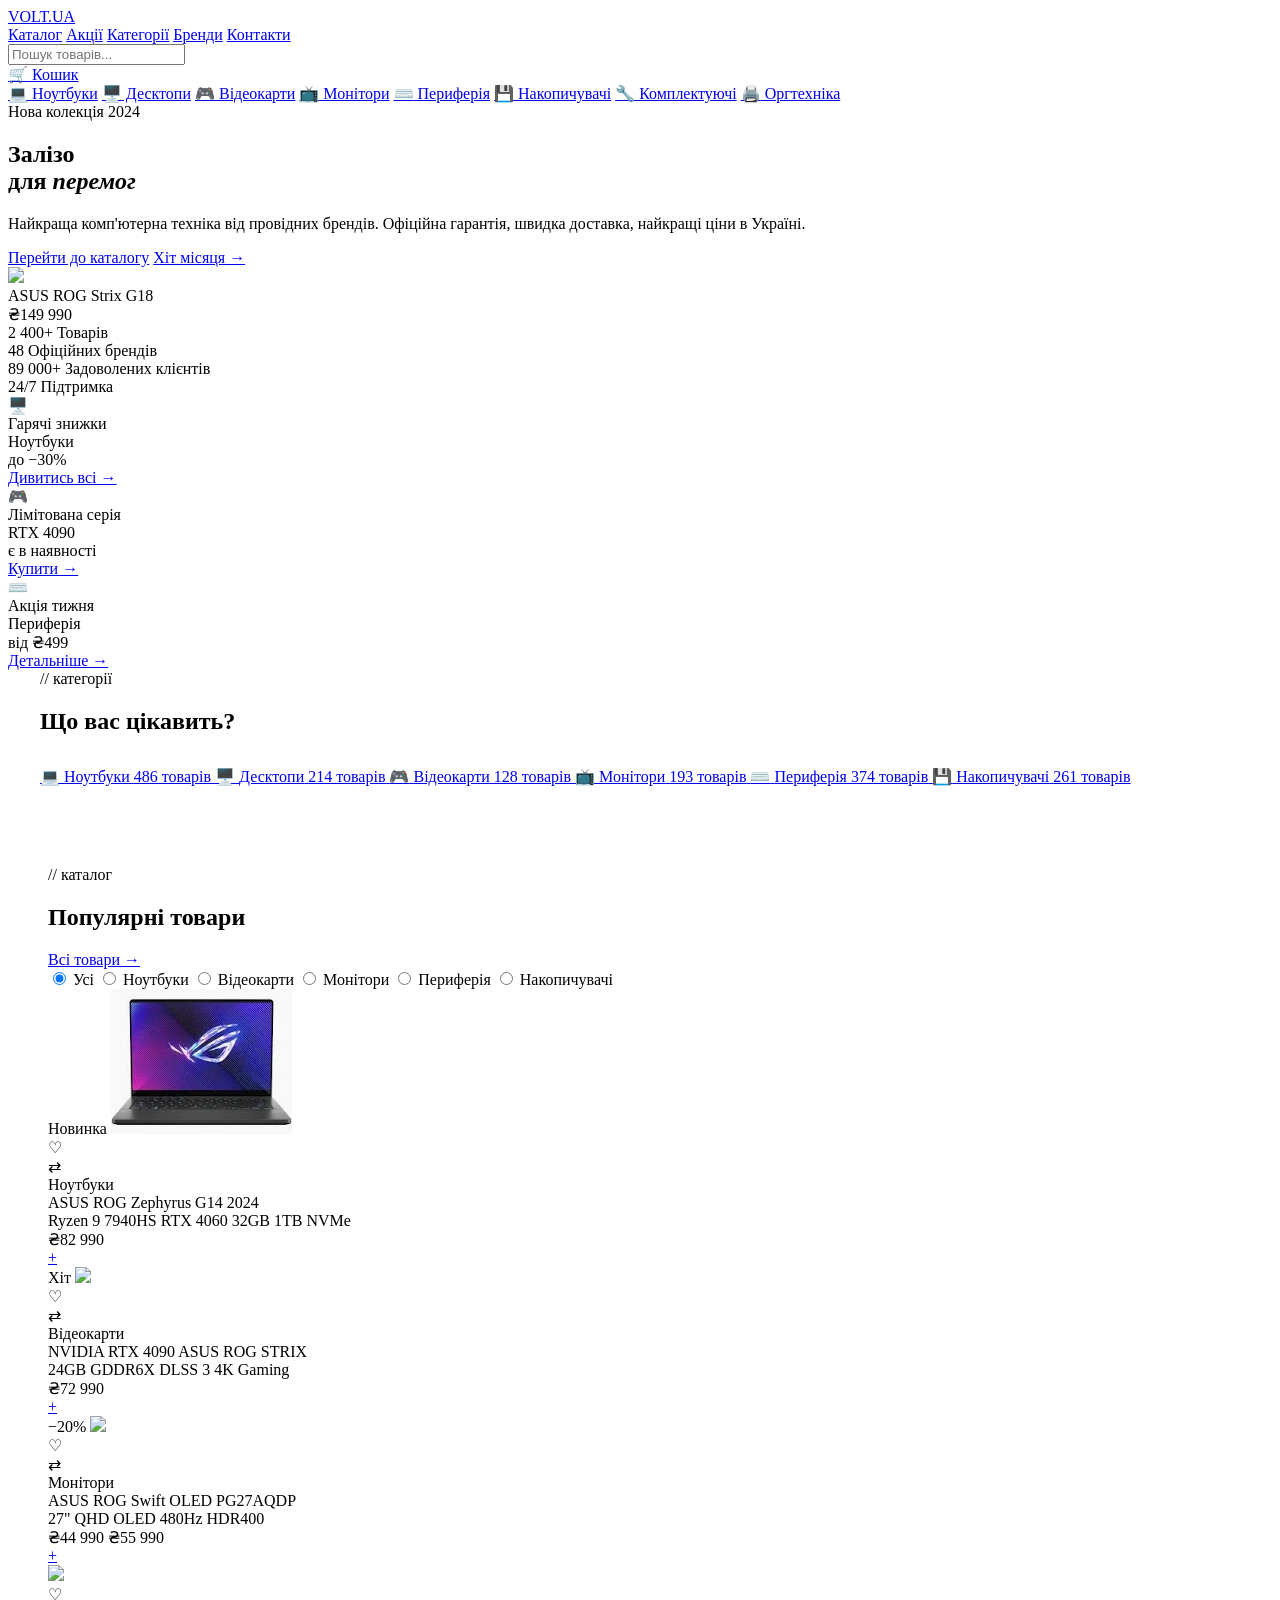
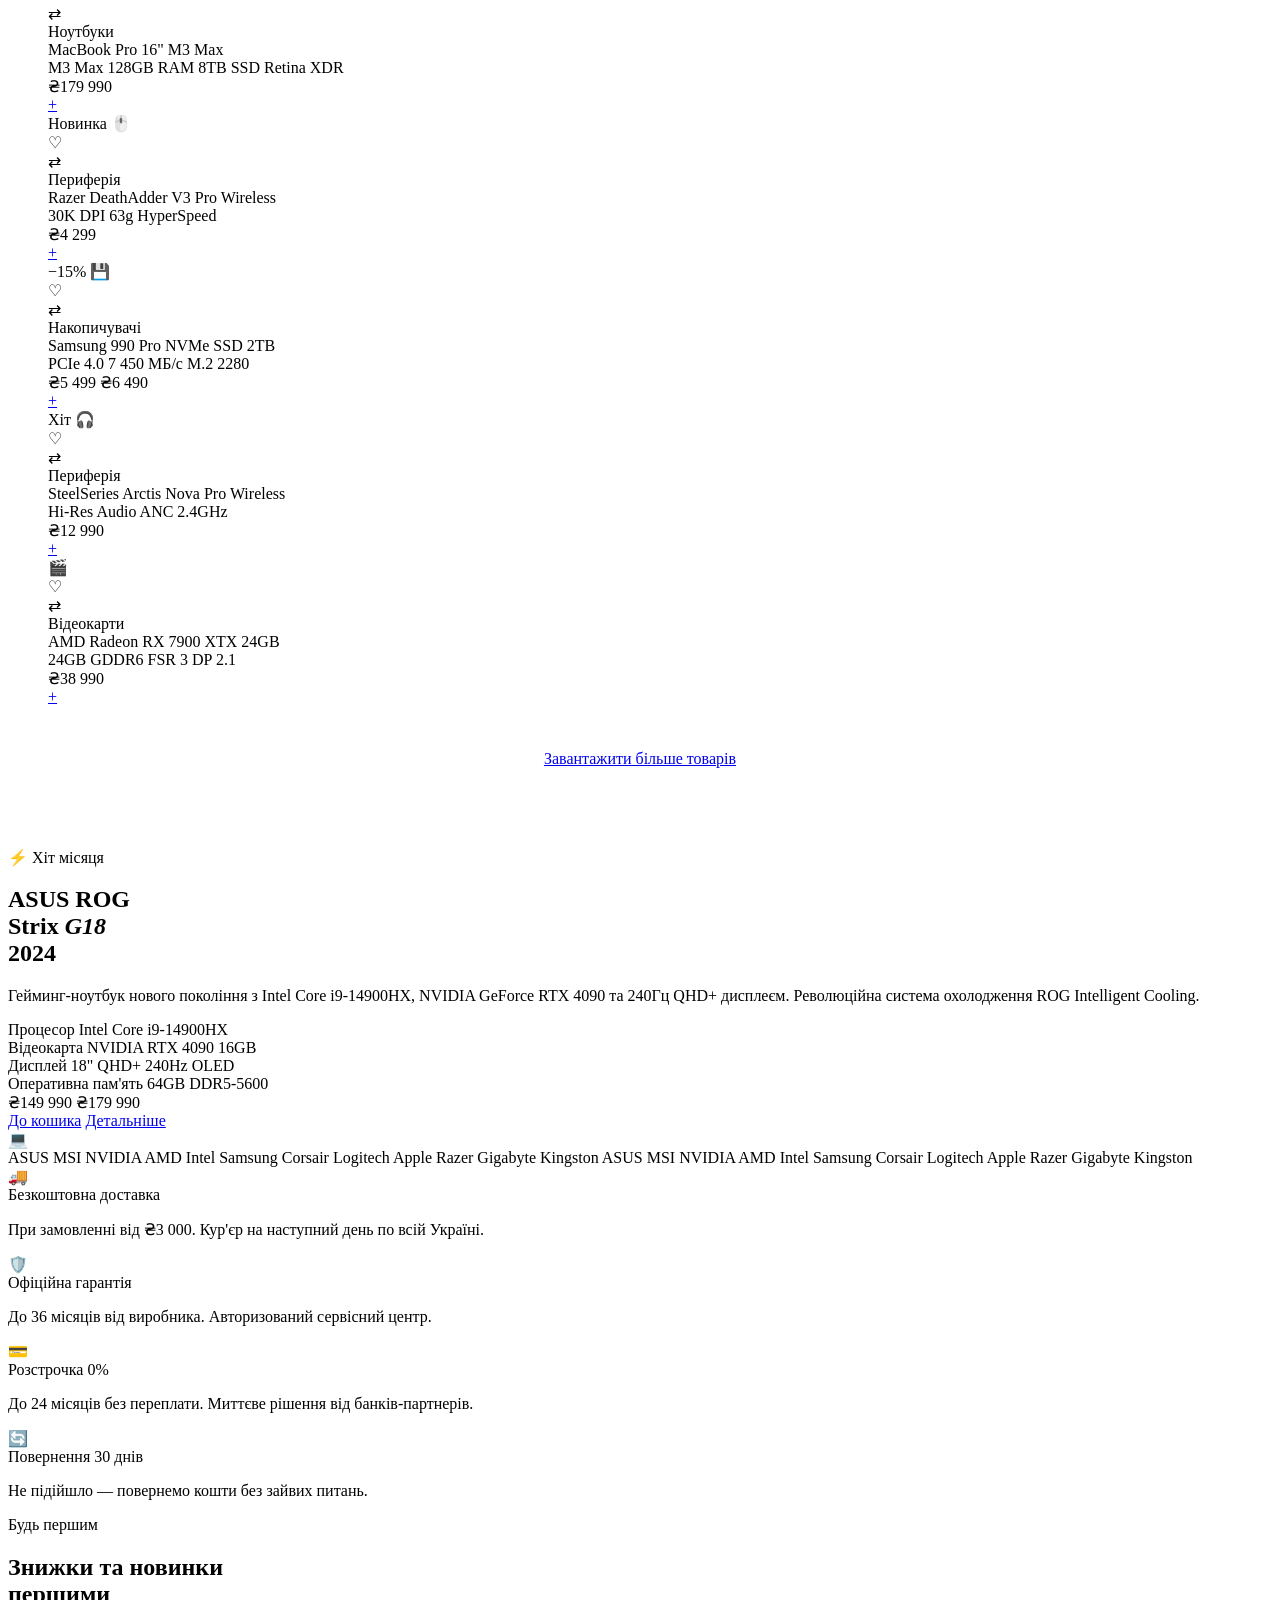
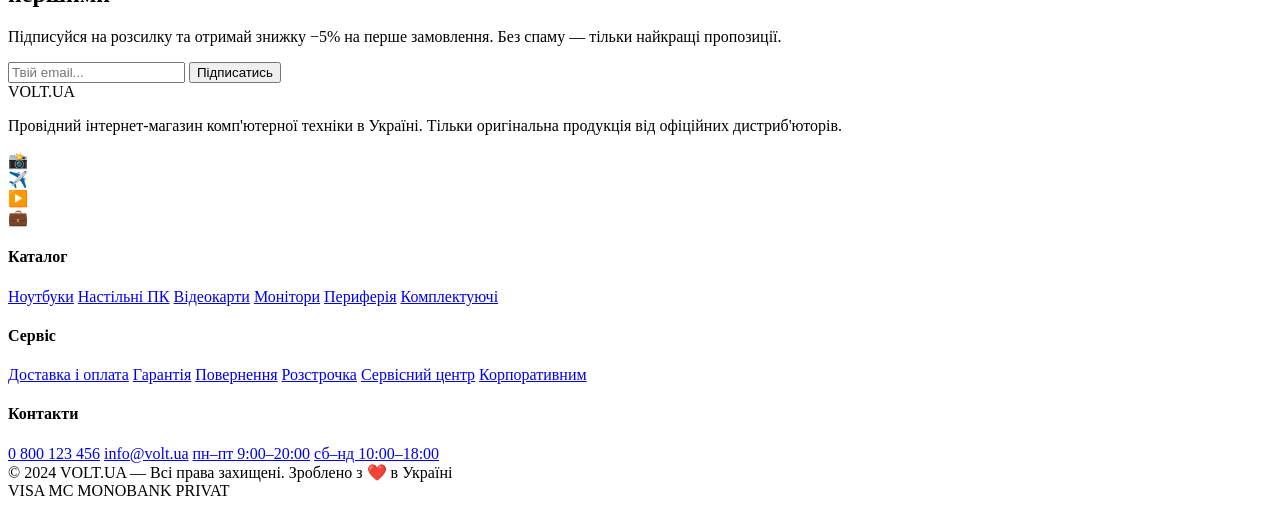
==== commit f6ea6313: "Update index.html" ====
--- a/index.html
+++ b/index.html
@@ -6,7 +6,7 @@
 <meta name="viewport" content="width=device-width, initial-scale=1.0">
 <title>VOLT — Комп'ютерна техніка</title>
 <link href="https://fonts.googleapis.com/css2?family=Bebas+Neue&family=DM+Sans:ital,wght@0,300;0,400;0,500;0,700;1,300&display=swap" rel="stylesheet">
-<link rel="stylesheet" href="style.css">
+<link rel="stylesheet" href="main.css">
 </head>
 <body>
 
@@ -48,7 +48,7 @@
     <p class="hero-desc">Найкраща комп'ютерна техніка від провідних брендів. Офіційна гарантія, швидка доставка, найкращі ціни в Україні.</p>
     <div class="hero-buttons">
       <a href="#catalog" class="btn-primary">Перейти до каталогу</a>
-      <a href="#deal" class="btn-ghost">Хіт місяця →</a>
+      <a href="asusbuy.html" class="btn-ghost">Хіт місяця →</a>
     </div>
   </div>
   <div class="hero-right">
